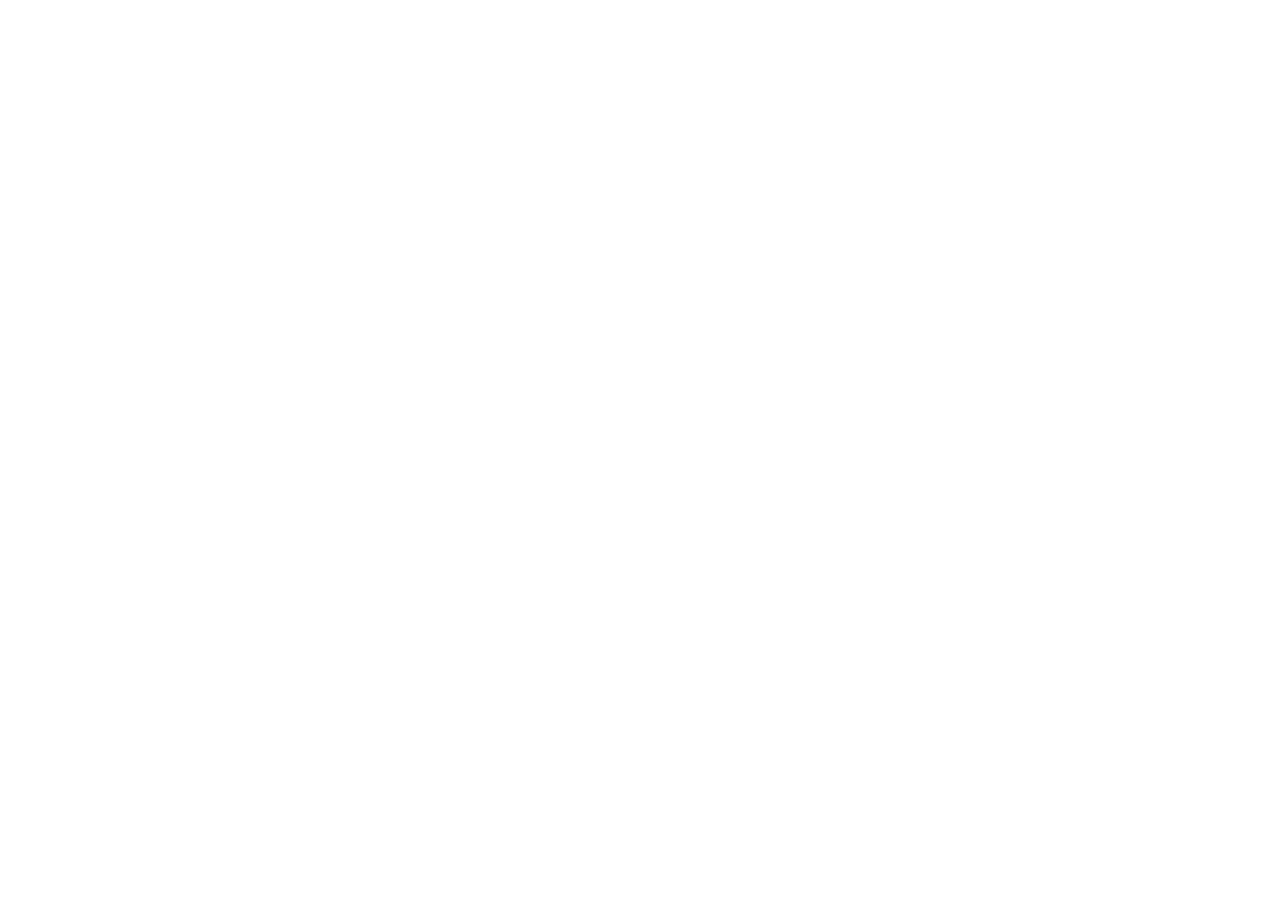
==== index.html @ f5db2b34 "init 🎉" ====
<!doctype html>
<html lang="fr">
<head>
    <meta charset="UTF-8">
    <meta name="viewport"
          content="width=device-width, user-scalable=no, initial-scale=1.0, maximum-scale=1.0, minimum-scale=1.0">
    <meta http-equiv="X-UA-Compatible" content="ie=edge">
    <link rel="stylesheet" href="/cssstyle.css">
    <title>Artisant web</title>
</head>
<body>
<div id="app">
    <div id="main">
        <div class="page p-home">
            <section class="l-hero">
                <div class="l-rl">
                    <div class="l-tb">

                    </div>
                </div>
            </section>
            <section class="l-about">
                <div class="l-rl">
                    <div class="l-tb">

                    </div>
                </div>
            </section>
            <section class="l-products">
                <div class="l-rl">
                    <div class="l-tb">

                    </div>
                </div>
            </section>
            <section class="l-services">
                <div class="l-rl">
                    <div class="l-tb">

                    </div>
                </div>
            </section>
            <footer id="footer">

            </footer>
        </div>
    </div>
    <div id="header">

    </div>
</div>
<script src="/js/app.js"></script>
</body>
</html>
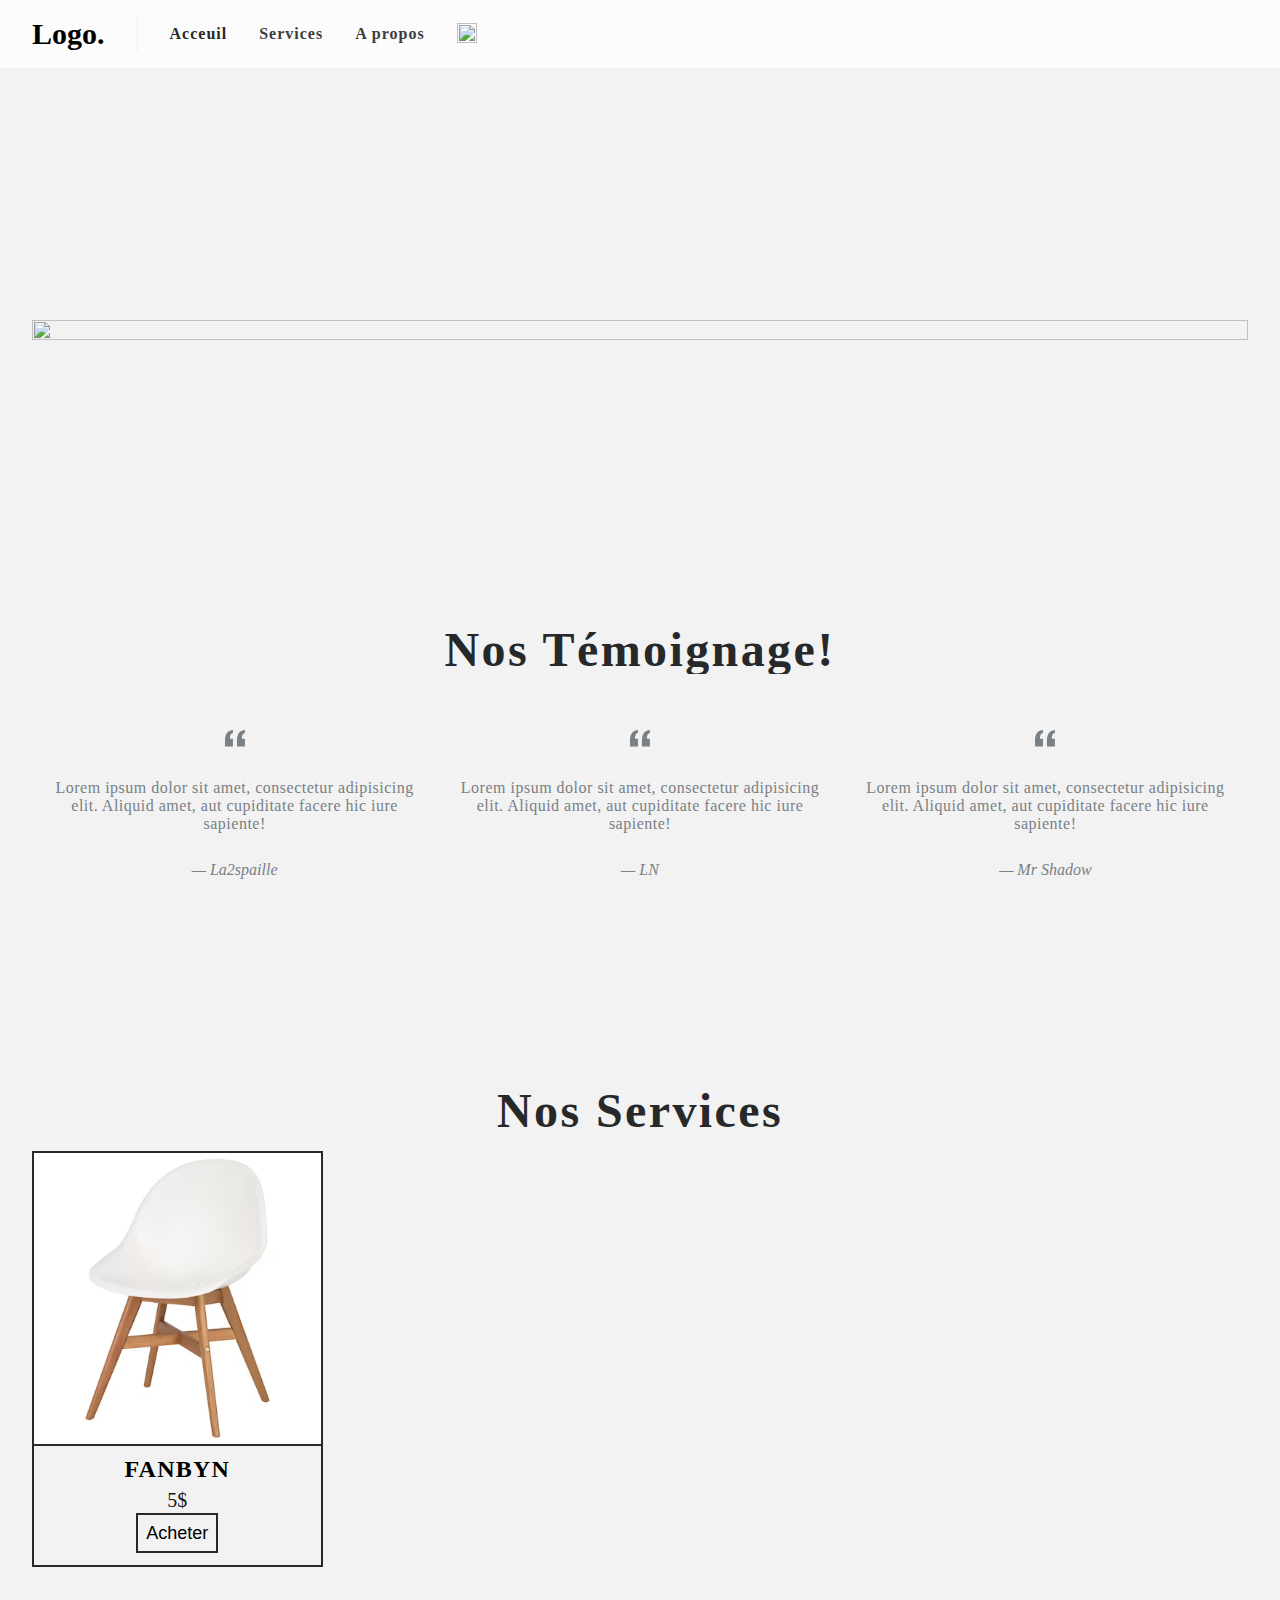
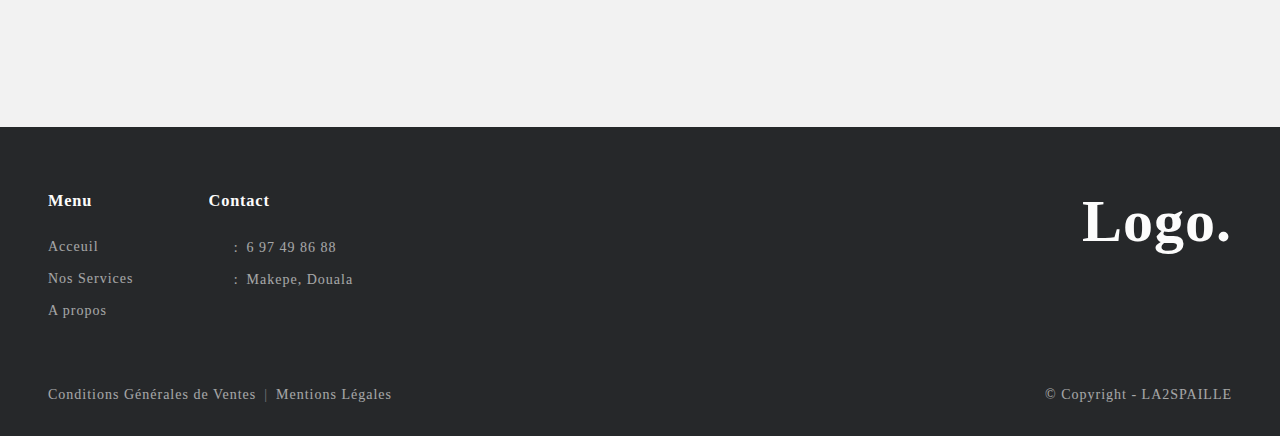
==== commit e1e9877f: "init 🎉" ====
--- a/index.html
+++ b/index.html
@@ -5,7 +5,7 @@
     <meta name="viewport"
           content="width=device-width, user-scalable=no, initial-scale=1.0, maximum-scale=1.0, minimum-scale=1.0">
     <meta http-equiv="X-UA-Compatible" content="ie=edge">
-    <link rel="stylesheet" href="/cssstyle.css">
+    <link rel="stylesheet" href="/css/style.css">
     <title>Artisant web</title>
 </head>
 <body>
@@ -22,31 +22,219 @@
             <section class="l-about">
                 <div class="l-rl">
                     <div class="l-tb">
-
-                    </div>
-                </div>
-            </section>
-            <section class="l-products">
-                <div class="l-rl">
-                    <div class="l-tb">
-
-                    </div>
-                </div>
-            </section>
-            <section class="l-services">
-                <div class="l-rl">
-                    <div class="l-tb">
-
-                    </div>
-                </div>
-            </section>
-            <footer id="footer">
-
+                        <div class="w-about">
+                            <div class="c-img">
+                                <img src="" alt="">
+                            </div>
+                            <div class="w-text">
+                                <h3>
+                                    <span></span>
+                                </h3>
+                                <p><span></span></p>
+                                <p><span></span></p>
+                            </div>
+                        </div>
+                    </div>
+                </div>
+            </section>
+            <section class="l-testimonials">
+                <div class="l-rl">
+                    <div class="l-tb">
+                        <div class="w-about">
+                            <div class="w-section_title">
+                                <h3 class="f-hidden f-center">
+                                    <span>Nos témoignage!</span>
+                                </h3>
+                            </div>
+                            <div class="w-testimonials f-color_grey">
+                                <blockquote class="w-text --testimony " style="opacity: 1;">
+                                    <span class="c-icon--svg quote">
+                                        <svg class="icon--svg" aria-hidden="true" focusable="false" role="presentation"
+                                             viewBox="0 0 41 35">
+                                            <path d="M10.208 17.711h6.124v16.332H0V21.684C0 8.184 5.444.956 16.332 0v6.125c-4.083 1.14-6.124 4.414-6.124 9.82v1.766zm24.498 0h6.124v16.332H24.498V21.684C24.498 8.184 29.942.956 40.83 0v6.125c-4.083 1.14-6.124 4.414-6.124 9.82v1.766z"
+                                                  fill-rule="evenodd"></path>
+                                        </svg>
+                                    </span>
+                                    <p>
+                                        <span>Lorem ipsum dolor sit amet, consectetur adipisicing elit. Aliquid amet, aut cupiditate facere hic iure sapiente!</span>
+                                    </p>
+                                    <cite>La2spaille</cite>
+                                </blockquote>
+                                <blockquote class="w-text --testimony " style="opacity: 1;">
+                                    <span class="c-icon--svg quote">
+                                        <svg class="icon--svg" aria-hidden="true" focusable="false" role="presentation"
+                                             viewBox="0 0 41 35">
+                                            <path d="M10.208 17.711h6.124v16.332H0V21.684C0 8.184 5.444.956 16.332 0v6.125c-4.083 1.14-6.124 4.414-6.124 9.82v1.766zm24.498 0h6.124v16.332H24.498V21.684C24.498 8.184 29.942.956 40.83 0v6.125c-4.083 1.14-6.124 4.414-6.124 9.82v1.766z"
+                                                  fill-rule="evenodd"></path>
+                                        </svg>
+                                    </span>
+                                    <p>
+                                        <span>Lorem ipsum dolor sit amet, consectetur adipisicing elit. Aliquid amet, aut cupiditate facere hic iure sapiente!</span>
+                                    </p>
+                                    <cite>LN</cite>
+                                </blockquote>
+                                <blockquote class="w-text --testimony " style="opacity: 1;">
+                                    <span class="c-icon--svg quote">
+                                        <svg class="icon--svg" aria-hidden="true" focusable="false" role="presentation"
+                                             viewBox="0 0 41 35">
+                                            <path d="M10.208 17.711h6.124v16.332H0V21.684C0 8.184 5.444.956 16.332 0v6.125c-4.083 1.14-6.124 4.414-6.124 9.82v1.766zm24.498 0h6.124v16.332H24.498V21.684C24.498 8.184 29.942.956 40.83 0v6.125c-4.083 1.14-6.124 4.414-6.124 9.82v1.766z"
+                                                  fill-rule="evenodd"></path>
+                                        </svg>
+                                    </span>
+                                    <p>
+                                        <span>Lorem ipsum dolor sit amet, consectetur adipisicing elit. Aliquid amet, aut cupiditate facere hic iure sapiente!</span>
+                                    </p>
+                                    <cite>Mr Shadow</cite>
+                                </blockquote>
+                            </div>
+                        </div>
+                    </div>
+                </div>
+            </section>
+            <section class="l-products_row">
+                <div class="l-rl">
+                    <div class="l-tb">
+                        <div class="w-products_row_title">
+                            <h3 class="f-hidden f-center">
+                                <span>Nos services</span>
+                            </h3>
+                        </div>
+                        <div class="w-products_row">
+                            <div class="card-product">
+                                <a href="/" class="_a">
+                                    <div class="c-img products">
+                                        <img src="/media/c.avif"
+                                             loading="lazy"
+                                             alt="Image de produit">
+                                    </div>
+                                    <div class="w-text products">
+                                        <h3 class="w-product_name f-hidden f-center f-24px ">
+                                            <span>FANBYN</span>
+                                        </h3>
+                                        <p class="w-product_price f-hidden f-20px f-center">
+                                            <span>5$</span>
+                                        </p>
+                                    </div>
+                                    <div class="w-flex w-btn">
+                                        <button class="cta-atc add_to_cart f-18px"
+                                                data-name=""
+                                                type="button"
+                                                title='Ajouter au panier le produit '
+                                                data-id=""
+                                                data-qty="1">
+                                            Acheter
+                                        </button>
+
+                                    </div>
+
+                                </a>
+                            </div>
+
+                        </div>
+                    </div>
+                </div>
+            </section>
+            <footer id="footer" class="z:2 f-500 f-color_light f-14px f-family_primary">
+                <div class="l-tb">
+                    <div class="l-rl">
+                        <div class="w-footer w-flex">
+                            <nav class="w-nav_footer">
+                                <h3 class="f-hidden">
+                                    <span>Menu</span>
+                                </h3>
+                                <ul class="ul-nav_footer">
+                                    <li class="nav_link f-hidden">
+                                        <a class="f-color_light  _a" href="/">
+                                            Acceuil
+                                        </a>
+                                    </li>
+                                    <li class="nav_link f-hidden">
+                                        <a class="f-color_light  _a" href="/">
+                                            Nos Services
+                                        </a>
+                                    </li>
+                                    <li class="nav_link f-hidden">
+                                        <a class="f-color_light  _a" href="/">
+                                            A propos
+                                        </a>
+                                    </li>
+                                </ul>
+                            </nav>
+                            <div class="w-contact_footer">
+                                <h3 class="f-hidden">
+                                    <span>Contact</span>
+                                </h3>
+                                <ul class="ul-contact_footer">
+                                    <li class=" f-hidden">
+                                        <a class="f-color_light " title="Appeler"
+                                           href="tel:+237697498688">6 97 49 86 88</a>
+                                        <span>:</span>
+                                        <span class=" c-icon  phone"></span>
+                                    </li>
+                                    <li class="f-hidden">
+                                        <span>Makepe, Douala</span>
+                                        <span>:</span>
+                                        <span class=" c-icon  address "></span>
+                                    </li>
+                                </ul>
+                            </div>
+                            <div class="c-logo footer f-600 f-60px">
+                                <span>Logo.</span>
+                            </div>
+                        </div>
+                        <div class="w-attribution w-flex--sb">
+                            <ul class="ul-footer">
+                                <li class="f-hidden">
+                                    <a class=" f-color_light _a"
+                                       href="/conditions-generales-de-vente">Conditions Générales de Ventes</a>
+                                </li>
+                                <li class="f-hidden">
+                                    <span>|</span>
+                                </li>
+                                <li class="f-hidden">
+                                    <a class=" f-color_light _a" href="/mentions-legales">Mentions Légales</a>
+                                </li>
+                            </ul>
+                            <p class="f-hidden">
+                                <span>© Copyright -  </span>
+                                <span class=" f-upper"> la2spaille</span>
+                            </p>
+                        </div>
+                    </div>
+                </div>
             </footer>
+
         </div>
     </div>
     <div id="header">
-
+        <div id="nav">
+            <div class="c-logo header f-600 f-30px">
+                <a href="/">Logo.</a>
+            </div>
+            <nav class="w-nav_header">
+                <ul class="ul-nav_header">
+                    <li class="nav_link">
+                        <a data-text="Acceuil" href="/acceuil" title="Acceuil"
+                           class=" f-color_primary f-600">Acceuil</a>
+                    </li>
+                    <li class="nav_link">
+                        <a data-text="Services" href="/services" title="Services"
+                           class=" f-color_primary f-600">Services</a>
+                    </li>
+                    <li class="nav_link">
+                        <a data-text="A propos" href="/a-propos" title="A propos"
+                           class=" f-color_primary f-600">A propos</a>
+                    </li>
+                </ul>
+            </nav>
+            <ul class="ul-cta_header f-color_primary">
+                <li>
+                    <div class="c-img">
+                        <img src="" alt="">
+                    </div>
+                </li>
+            </ul>
+        </div>
     </div>
 </div>
 <script src="/js/app.js"></script>
--- a/css/style.css
+++ b/css/style.css
@@ -0,0 +1,959 @@
+@charset "UTF-8";
+:root {
+  /* color */
+  --gsw:#26282a;
+  --primary: var(--gsw);
+  --secondary: #FCFCFC;
+  --light:#FCFCFC;
+  --dark:#181719;
+  --l-grey:#F2EFE9;
+  --grey: #798086;
+  --bg: #F2F2F2;
+  /* icon */
+  --icon-font: "Material Symbols Outlined";
+  --icon-font-size:20px;
+  /* font-family */
+  --font-family-primary:"NewTitle-Variable";
+  --font-family-secondary:"Amulya-Variable";
+  --font-family-secondary-italic:"Amulya-VariableItalic";
+  --font-family-logo: "NewTitle-Variable";
+  /* utils */
+  --min-height:100vh;
+  --header-height: 90px;
+  --cb: cubic-bezier(.17, .84, .44, 1);
+  --ease-o3: cubic-bezier(0.33, 1, 0.68, 1);
+  --border-radius-lg: 0px;
+  --border-radius-md: 0px;
+  /* --hover : none | hover*/
+  --hover: none;
+  /*
+    media query
+   */
+  --m-tablet-portrait:640px;
+  --m-tablet: 768px;
+  --m-laptop: 1024px;
+  --m-desktop:1280px;
+}
+
+.z\:-1 {
+  z-index: -1;
+}
+
+.z\:0 {
+  z-index: 0;
+}
+
+.z\:1 {
+  z-index: 1;
+}
+
+.z\:2 {
+  z-index: 2;
+}
+
+/*
+
+
+#Spacing
+  - 4px : 0.25rem
+  - 8px : 0.5rem
+  - 12px : 0.75rem
+  - 16px : 1rem
+  - 24px : .5rem
+  - 32px : 2rem
+  - 48px : 3 rem
+  - 64px : 4rem
+  - 96px : 6rem
+  - 128px : 8rem
+  - 192px : 12rem
+  - 256px : 16rem
+ */
+.f-color_primary, .w-products_row_title h3, .w-section_title h3 {
+  color: var(--primary);
+}
+
+.f-color_secondary {
+  color: var(--secondary);
+}
+
+.f-color_dark {
+  color: var(--dark);
+}
+
+.f-color_light {
+  color: var(--light);
+}
+
+.f-color_grey {
+  color: var(--grey);
+}
+
+.f-family_primary, h1, h2, h3 {
+  font-family: var(--font-family-primary);
+  transition: color 0.7s ease;
+  letter-spacing: 0.05em;
+}
+
+.f-family_secondary {
+  font-family: var(--font-family-secondary);
+  transition: color 0.7s ease;
+}
+
+.f-family_secondary-italic {
+  font-family: var(--font-family-secondary-italic);
+  transition: color 0.7s ease;
+}
+
+.f-family_logo {
+  font-family: var(--font-family-logo);
+  transition: color 0.7s ease;
+}
+
+.f-12px {
+  font-size: 0.75rem;
+  line-height: 1rem;
+}
+
+.f-14px {
+  font-size: 0.875rem;
+  line-height: 1.25rem;
+}
+
+.f-16px {
+  font-size: 1rem;
+  line-height: 1.5rem;
+}
+
+.f-18px {
+  font-size: 1.125rem;
+  line-height: 1.75rem;
+}
+
+.f-20px {
+  font-size: 1.25rem;
+  line-height: 1.75rem;
+}
+
+.f-24px {
+  font-size: 1.5rem;
+  line-height: 2rem;
+}
+
+.f-30px {
+  font-size: 1.875rem;
+  line-height: 2.25rem;
+}
+
+.f-36px {
+  font-size: 2.25rem;
+  line-height: 2.5rem;
+}
+
+.f-48px, .w-products_row_title h3, .w-section_title h3 {
+  font-size: 3rem;
+  line-height: 1;
+}
+
+.f-60px {
+  font-size: 3.75rem;
+  line-height: 1;
+}
+
+.f-72px {
+  font-size: 4.5rem;
+  line-height: 1;
+}
+
+.f-96px {
+  font-size: 6rem;
+  line-height: 1;
+}
+
+.f-128px {
+  font-size: 8rem;
+  line-height: 1;
+}
+
+@media (min-width: 640px) {
+  .m-tp\:f-12px {
+    font-size: 0.75rem;
+    line-height: 1rem;
+  }
+
+  .m-tp\:f-14px {
+    font-size: 0.875rem;
+    line-height: 1.25rem;
+  }
+
+  .m-tp\:f-16px {
+    font-size: 1rem;
+    line-height: 1.5rem;
+  }
+
+  .m-tp\:f-18px {
+    font-size: 1.125rem;
+    line-height: 1.75rem;
+  }
+
+  .m-tp\:f-20px {
+    font-size: 1.25rem;
+    line-height: 1.75rem;
+  }
+
+  .m-tp\:f-24px {
+    font-size: 1.5rem;
+    line-height: 2rem;
+  }
+
+  .m-tp\:f-30px {
+    font-size: 1.875rem;
+    line-height: 2.25rem;
+  }
+
+  .m-tp\:f-36px {
+    font-size: 2.25rem;
+    line-height: 2.5rem;
+  }
+
+  .m-tp\:f-48px {
+    font-size: 3rem;
+    line-height: 1;
+  }
+
+  .m-tp\:f-60px {
+    font-size: 3.75rem;
+    line-height: 1;
+  }
+
+  .m-tp\:f-72px {
+    font-size: 4.5rem;
+    line-height: 1;
+  }
+
+  .m-tp\:f-96px {
+    font-size: 6rem;
+    line-height: 1;
+  }
+
+  .m-tp\:f-128px {
+    font-size: 8rem;
+    line-height: 1;
+  }
+}
+@media (min-width: 768px) {
+  .m-t\:f-12px {
+    font-size: 0.75rem;
+    line-height: 1rem;
+  }
+
+  .m-t\:f-14px {
+    font-size: 0.875rem;
+    line-height: 1.25rem;
+  }
+
+  .m-t\:f-16px {
+    font-size: 1rem;
+    line-height: 1.5rem;
+  }
+
+  .m-t\:f-18px {
+    font-size: 1.125rem;
+    line-height: 1.75rem;
+  }
+
+  .m-t\:f-20px {
+    font-size: 1.25rem;
+    line-height: 1.75rem;
+  }
+
+  .m-t\:f-24px {
+    font-size: 1.5rem;
+    line-height: 2rem;
+  }
+
+  .m-t\:f-30px {
+    font-size: 1.875rem;
+    line-height: 2.25rem;
+  }
+
+  .m-t\:f-36px {
+    font-size: 2.25rem;
+    line-height: 2.5rem;
+  }
+
+  .m-t\:f-48px {
+    font-size: 3rem;
+    line-height: 1;
+  }
+
+  .m-t\:f-60px {
+    font-size: 3.75rem;
+    line-height: 1;
+  }
+
+  .m-t\:f-72px {
+    font-size: 4.5rem;
+    line-height: 1;
+  }
+
+  .m-t\:f-96px {
+    font-size: 6rem;
+    line-height: 1;
+  }
+
+  .m-t\:f-128px {
+    font-size: 8rem;
+    line-height: 1;
+  }
+}
+@media (min-width: 1024px) {
+  .m-l\:f-12px {
+    font-size: 0.75rem;
+    line-height: 1rem;
+  }
+
+  .m-l\:f-14px {
+    font-size: 0.875rem;
+    line-height: 1.25rem;
+  }
+
+  .m-l\:f-16px {
+    font-size: 1rem;
+    line-height: 1.5rem;
+  }
+
+  .m-l\:f-18px {
+    font-size: 1.125rem;
+    line-height: 1.75rem;
+  }
+
+  .m-l\:f-20px {
+    font-size: 1.25rem;
+    line-height: 1.75rem;
+  }
+
+  .m-l\:f-24px {
+    font-size: 1.5rem;
+    line-height: 2rem;
+  }
+
+  .m-l\:f-30px {
+    font-size: 1.875rem;
+    line-height: 2.25rem;
+  }
+
+  .m-l\:f-36px {
+    font-size: 2.25rem;
+    line-height: 2.5rem;
+  }
+
+  .m-l\:f-48px {
+    font-size: 3rem;
+    line-height: 1;
+  }
+
+  .m-l\:f-60px {
+    font-size: 3.75rem;
+    line-height: 1;
+  }
+
+  .m-l\:f-72px {
+    font-size: 4.5rem;
+    line-height: 1;
+  }
+
+  .m-l\:f-96px {
+    font-size: 6rem;
+    line-height: 1;
+  }
+
+  .m-l\:f-128px {
+    font-size: 8rem;
+    line-height: 1;
+  }
+}
+@media (min-width: 1280px) {
+  .m-d\:f-12px {
+    font-size: 0.75rem;
+    line-height: 1rem;
+  }
+
+  .m-d\:f-14px {
+    font-size: 0.875rem;
+    line-height: 1.25rem;
+  }
+
+  .m-d\:f-16px {
+    font-size: 1rem;
+    line-height: 1.5rem;
+  }
+
+  .m-d\:f-18px {
+    font-size: 1.125rem;
+    line-height: 1.75rem;
+  }
+
+  .m-d\:f-20px {
+    font-size: 1.25rem;
+    line-height: 1.75rem;
+  }
+
+  .m-d\:f-24px {
+    font-size: 1.5rem;
+    line-height: 2rem;
+  }
+
+  .m-d\:f-30px {
+    font-size: 1.875rem;
+    line-height: 2.25rem;
+  }
+
+  .m-d\:f-36px {
+    font-size: 2.25rem;
+    line-height: 2.5rem;
+  }
+
+  .m-d\:f-48px {
+    font-size: 3rem;
+    line-height: 1;
+  }
+
+  .m-d\:f-60px {
+    font-size: 3.75rem;
+    line-height: 1;
+  }
+
+  .m-d\:f-72px {
+    font-size: 4.5rem;
+    line-height: 1;
+  }
+
+  .m-d\:f-96px {
+    font-size: 6rem;
+    line-height: 1;
+  }
+
+  .m-d\:f-128px {
+    font-size: 8rem;
+    line-height: 1;
+  }
+}
+.f-400 {
+  font-weight: 400;
+}
+
+.f-500 {
+  font-weight: 500;
+}
+
+.f-600 {
+  font-weight: 600;
+}
+
+.f-700 {
+  font-weight: 700;
+}
+
+.f-center {
+  text-align: center;
+}
+
+.f-hidden {
+  overflow: hidden;
+  line-height: 1.25;
+}
+
+.f-upper {
+  text-transform: uppercase;
+}
+
+.f-lower {
+  text-transform: lowercase;
+}
+
+.f-capitalize {
+  text-transform: capitalize;
+}
+
+* {
+  margin: 0;
+  padding: 0;
+  border: 0;
+  outline: none;
+  box-sizing: border-box;
+  background: none;
+}
+*::selection {
+  background: var(--primary);
+  color: var(--light);
+}
+
+*:focus-visible {
+  outline: auto;
+}
+
+::after, ::before {
+  box-sizing: border-box;
+}
+
+img,
+video,
+iframe {
+  max-inline-size: 100%;
+  block-size: auto;
+}
+
+ul, ol {
+  list-style: none;
+}
+
+svg {
+  pointer-events: none;
+}
+
+span, a, strong {
+  display: inline-block;
+}
+
+a, button, span {
+  color: inherit;
+  text-transform: inherit;
+}
+
+a {
+  white-space: nowrap;
+  text-decoration: none;
+}
+
+button {
+  cursor: pointer;
+  display: flex;
+}
+
+canvas {
+  pointer-events: none;
+}
+
+body, html {
+  scrollbar-width: thin;
+  scrollbar-color: var(--gsw) var(--bg);
+  min-height: 100%;
+  height: auto;
+}
+
+html {
+  -webkit-text-size-adjust: none;
+  -webkit-font-smoothing: antialiased;
+  scroll-behavior: initial;
+}
+html.s {
+  overflow: hidden;
+}
+
+body {
+  background: var(--bg);
+  position: relative;
+  font-family: var(--font-family-secondary);
+}
+
+#app {
+  width: 100%;
+  height: 100%;
+}
+
+.page {
+  position: absolute;
+  top: 0;
+  width: 100%;
+  left: 0;
+  background: var(--bg);
+}
+
+@media screen and (min-width: 1024px) {
+  .ua-mobile {
+    display: none;
+  }
+}
+@media screen and (max-width: 1024px) {
+  .ua-desktop {
+    display: none;
+  }
+}
+.w-select, .cta-variation_option {
+  user-select: none;
+}
+
+.cta-variation_option {
+  cursor: pointer;
+}
+
+.c-img {
+  overflow: hidden;
+}
+.c-img img {
+  width: 100%;
+  height: 100%;
+  object-fit: cover;
+}
+
+.card-product {
+  position: relative;
+  background: var(--bg);
+  transition: all 0.75s var(--ease-o3);
+  border: 2px solid var(--gsw);
+}
+.card-product a {
+  display: flex;
+  flex-direction: column;
+  white-space: normal;
+  height: 100%;
+}
+.card-product .c-img {
+  border-bottom: 2px solid var(--gsw);
+}
+.card-product .w-product_name {
+  padding: 8px 0 4px;
+}
+.card-product .w-product_price {
+  opacity: 0.9;
+  margin: 0px;
+}
+
+.w-btn {
+  justify-content: center;
+  padding: 0 0 12px;
+}
+
+.add_to_cart {
+  border: 2px solid var(--primary);
+  display: flex;
+  align-items: center;
+  justify-content: center;
+  padding: 4px 8px;
+}
+.add_to_cart::after {
+  color: var(--primary);
+}
+
+._s--o {
+  opacity: 0;
+}
+
+._s--text {
+  transform: translateY(100%);
+}
+
+#overlay {
+  position: fixed;
+  left: 0;
+  right: 0;
+  top: 0;
+  bottom: 0;
+  z-index: 820;
+  background: var(--dark);
+  opacity: 0;
+  transition: opacity 0.5s ease;
+  pointer-events: none;
+}
+#overlay.is-active {
+  pointer-events: auto;
+  opacity: 0.5;
+}
+
+.c-icon::after {
+  font-family: var(--icon-font);
+  display: inline-block;
+  font-size: 1.3rem;
+  color: currentColor;
+  line-height: 1;
+  font-variation-settings: "FILL" 0, "wght" 400, "GRAD" 0, "opsz" 60;
+}
+.c-icon.previous::after {
+  content: "\e408";
+}
+.c-icon.next::after {
+  content: "\e409";
+}
+.c-icon.expand::after {
+  content: "\e5cf";
+  padding: 0 0 0 10px;
+  pointer-events: none;
+}
+.c-icon.cart::after {
+  content: "\f1cc";
+}
+.c-icon.close::after {
+  content: "\e5cd";
+}
+.c-icon.search::after {
+  content: "\e8b6";
+}
+.c-icon.phone::after {
+  content: "\e0b0";
+}
+.c-icon.address::after {
+  content: "\e55b";
+}
+.c-icon.star::after {
+  content: "\ef76";
+}
+.c-icon.id::after {
+  content: "\ea67";
+}
+.c-icon.cb::after {
+  content: "\e870";
+}
+.c-icon.store::after {
+  content: "\e8d1";
+}
+.c-icon.--hero::after {
+  font-size: 40px;
+}
+
+.c-icon--svg {
+  width: 20px;
+}
+.c-icon--svg svg {
+  fill: var(--grey);
+}
+
+blockquote cite::before {
+  content: "— ";
+}
+
+.c-svg {
+  fill: var(--primary);
+}
+.c-svg.footer {
+  fill: var(--light);
+}
+
+main {
+  background: var(--bg);
+}
+
+#header {
+  position: fixed;
+  top: 0;
+  left: 0;
+  right: 0;
+  z-index: 739;
+}
+
+#nav {
+  display: flex;
+  padding: 16px 0;
+  background: var(--light);
+  position: relative;
+}
+#nav .c-logo {
+  border-right: 1px solid var(--l-grey);
+}
+#nav > .c-logo, #nav > *:first-child, #nav > *:last-child {
+  padding: 0 32px;
+}
+
+.w-nav_header {
+  display: flex;
+  padding: 0 0 0 32px;
+}
+
+.ul-nav_header {
+  display: flex;
+  align-items: center;
+  gap: 32px;
+}
+.ul-nav_header li {
+  letter-spacing: 1px;
+}
+.ul-nav_header li:not(:first-child) {
+  opacity: 0.9;
+}
+
+.ul-cta_header {
+  display: flex;
+  align-items: center;
+  align-self: stretch;
+  gap: 32px;
+}
+.ul-cta_header li {
+  line-height: 1;
+}
+
+#home #footer {
+  margin: 0;
+}
+
+#footer {
+  position: relative;
+  background: var(--primary);
+  margin: 96px 0 0;
+  letter-spacing: 1px;
+}
+#footer .l-tb {
+  padding: 64px 0 32px;
+}
+#footer .l-rl {
+  padding: 0 48px;
+}
+
+.w-nav_footer, .w-contact_footer {
+  display: flex;
+  flex-direction: column;
+  gap: 24px;
+}
+
+.w-contact_footer {
+  flex: 1;
+  padding: 0 0 0 75px;
+}
+.w-contact_footer li {
+  gap: 8px;
+  display: flex;
+  flex-direction: row-reverse;
+  align-items: center;
+}
+
+.ul-nav_footer, .ul-contact_footer {
+  display: flex;
+  flex-direction: column;
+  gap: 8px;
+  align-items: start;
+}
+.ul-nav_footer li, .ul-contact_footer li {
+  opacity: 0.6;
+  line-height: 1.7;
+}
+.ul-nav_footer li:hover, .ul-contact_footer li:hover {
+  opacity: 1;
+}
+
+.w-attribution {
+  margin: 48px 0 0;
+  line-height: 1.7;
+  padding: 16px 0 0;
+}
+.w-attribution span, .w-attribution li {
+  opacity: 0.6;
+}
+.w-attribution span:hover, .w-attribution li:hover {
+  opacity: 1;
+}
+
+.ul-footer {
+  display: flex;
+  gap: 8px;
+}
+
+@media screen and (max-width: 1100px) {
+  #footer .l-rl {
+    padding: 0 32px;
+  }
+}
+@media screen and (max-width: 960px) {
+  #footer .l-rl {
+    padding: 0 24px;
+  }
+}
+@media screen and (max-width: 865px) {
+  .w-footer, .w-attribution {
+    flex-direction: column;
+  }
+
+  .w-attribution {
+    align-items: start !important;
+  }
+  .w-attribution p {
+    padding: 48px 0 0;
+  }
+
+  .w-contact_footer {
+    padding: 48px 0 0;
+  }
+
+  .c-logo.footer {
+    display: none;
+  }
+}
+@media screen and (max-width: 735px) {
+  #footer .l-rl {
+    padding: 0 12px;
+  }
+
+  .ul-footer {
+    flex-direction: column;
+  }
+
+  .ul-footer > li:nth-child(2n) {
+    display: none;
+  }
+}
+.w-flex {
+  display: flex;
+}
+
+.w-flex--sb {
+  display: flex;
+  justify-content: space-between;
+}
+
+.w-products_row_title, .w-section_title {
+  margin: 0 0 16px;
+}
+.w-products_row_title h3, .w-section_title h3 {
+  text-transform: capitalize;
+}
+
+.w-products_row {
+  display: grid;
+  gap: 18px;
+  grid-template: 1fr/1fr 1fr 1fr 1fr;
+}
+
+h1 {
+  margin: 0 0 16px;
+}
+
+.w-text {
+  display: flex;
+  flex-direction: column;
+}
+.w-text p {
+  margin: 8px 0;
+}
+.w-text.--testimony {
+  flex-basis: 33.33%;
+  align-items: center;
+  padding: 16px;
+  gap: 20px;
+}
+.w-text.--testimony p {
+  text-align: center;
+  font-weight: 500;
+  letter-spacing: 0.5px;
+}
+
+section .l-rl {
+  padding: 0 32px;
+}
+section .l-tb {
+  padding: 128px 0 64px;
+}
+
+.w-testimonials {
+  display: flex;
+  justify-content: space-between;
+  padding: 24px 0 0;
+}
+@media screen and (max-width: 640px) {
+  .w-testimonials {
+    padding: 0;
+    flex-direction: column;
+    align-items: center;
+  }
+  .w-testimonials > * {
+    width: 90%;
+  }
+}
+
+/*# sourceMappingURL=style.css.map */
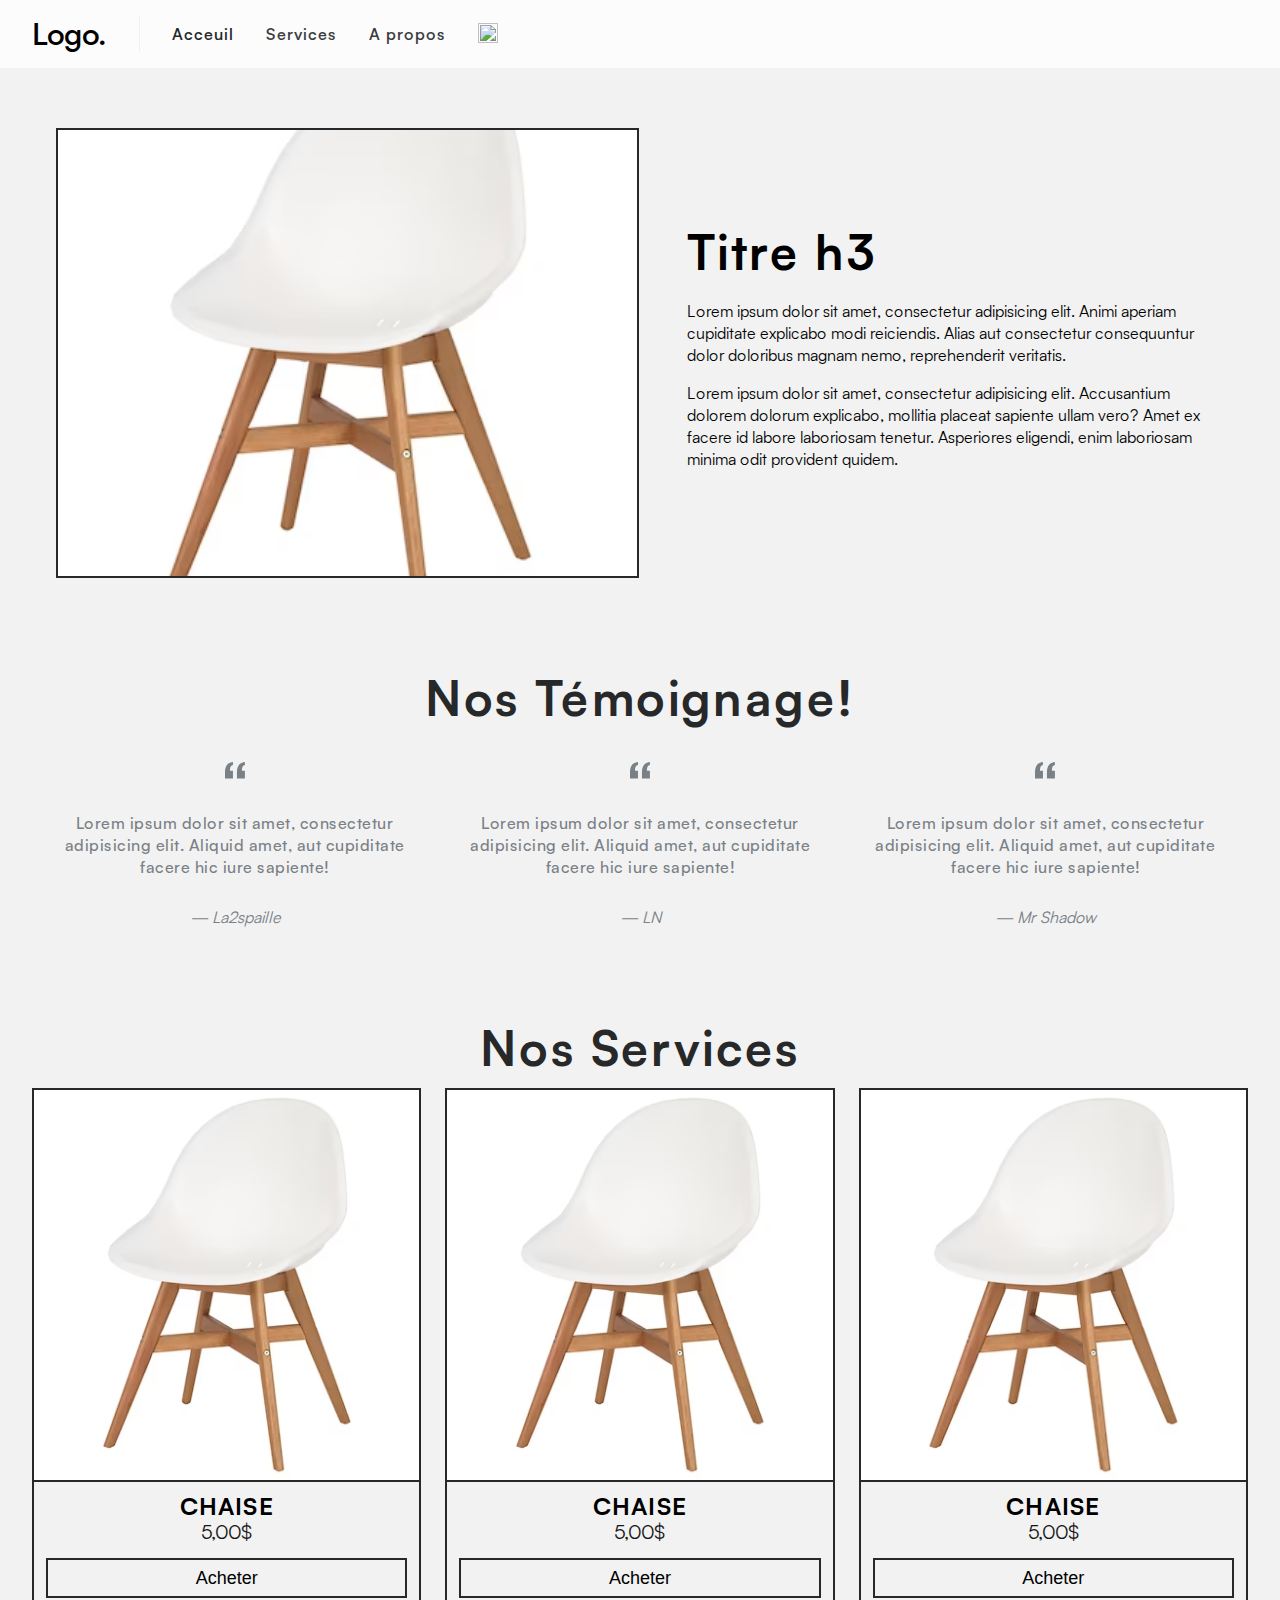
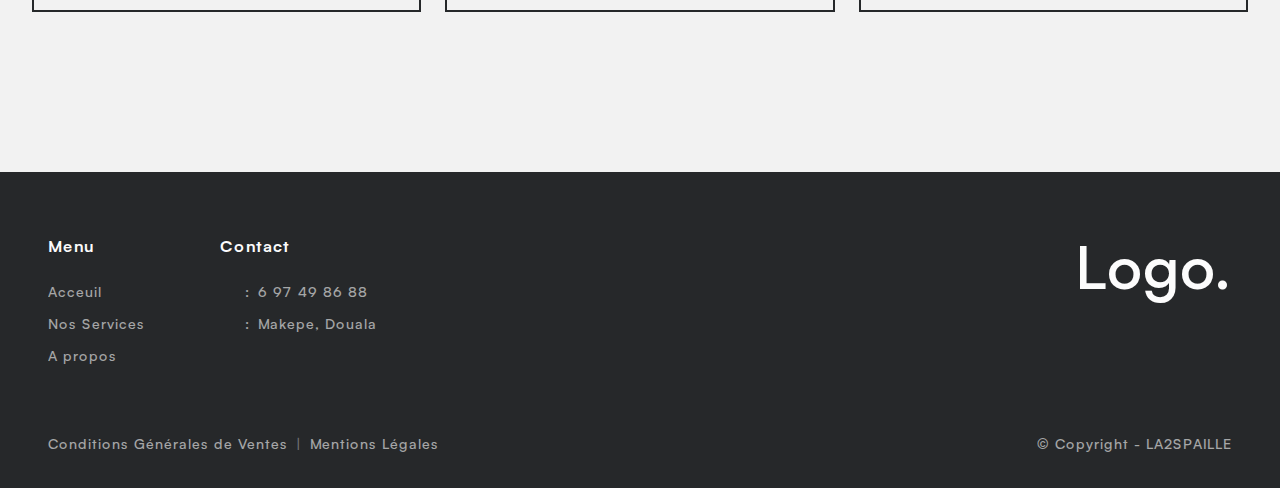
==== commit 8fb44f24: "init 🎉" ====
--- a/index.html
+++ b/index.html
@@ -6,6 +6,17 @@
           content="width=device-width, user-scalable=no, initial-scale=1.0, maximum-scale=1.0, minimum-scale=1.0">
     <meta http-equiv="X-UA-Compatible" content="ie=edge">
     <link rel="stylesheet" href="/css/style.css">
+    <style>
+        @font-face {
+            font-family: 'Satoshi-Variable';
+            src: url('/fonts/satoshi/Satoshi-Variable.woff2') format('woff2'),
+            url('/fonts/satoshi/Satoshi-Variable.woff') format('woff'),
+            url('/fonts/satoshi/Satoshi-Variable.ttf') format('truetype');
+            font-weight: 300 900;
+            font-display: swap;
+            font-style: normal;
+        }
+    </style>
     <title>Artisant web</title>
 </head>
 <body>
@@ -22,16 +33,18 @@
             <section class="l-about">
                 <div class="l-rl">
                     <div class="l-tb">
-                        <div class="w-about">
+                        <div class="w-about w-flex">
                             <div class="c-img">
-                                <img src="" alt="">
+                                <img src="/media/c.avif" alt="">
                             </div>
                             <div class="w-text">
                                 <h3>
-                                    <span></span>
+                                    <span>Titre h3</span>
                                 </h3>
-                                <p><span></span></p>
-                                <p><span></span></p>
+                                <p><span>Lorem ipsum dolor sit amet, consectetur adipisicing elit. Animi aperiam cupiditate explicabo modi reiciendis. Alias aut consectetur consequuntur dolor doloribus magnam nemo, reprehenderit veritatis.</span>
+                                </p>
+                                <p><span>Lorem ipsum dolor sit amet, consectetur adipisicing elit. Accusantium dolorem dolorum explicabo, mollitia placeat sapiente ullam vero? Amet ex facere id labore laboriosam tenetur. Asperiores eligendi, enim laboriosam minima odit provident quidem.</span>
+                                </p>
                             </div>
                         </div>
                     </div>
@@ -42,7 +55,7 @@
                     <div class="l-tb">
                         <div class="w-about">
                             <div class="w-section_title">
-                                <h3 class="f-hidden f-center">
+                                <h3 class=" f-center">
                                     <span>Nos témoignage!</span>
                                 </h3>
                             </div>
@@ -95,7 +108,7 @@
                 <div class="l-rl">
                     <div class="l-tb">
                         <div class="w-products_row_title">
-                            <h3 class="f-hidden f-center">
+                            <h3 class=" f-center">
                                 <span>Nos services</span>
                             </h3>
                         </div>
@@ -108,11 +121,11 @@
                                              alt="Image de produit">
                                     </div>
                                     <div class="w-text products">
-                                        <h3 class="w-product_name f-hidden f-center f-24px ">
-                                            <span>FANBYN</span>
+                                        <h3 class="w-product_name  f-center f-24px ">
+                                            <span>CHAISE</span>
                                         </h3>
-                                        <p class="w-product_price f-hidden f-20px f-center">
-                                            <span>5$</span>
+                                        <p class="w-product_price  f-20px f-center">
+                                            <span>5,00$</span>
                                         </p>
                                     </div>
                                     <div class="w-flex w-btn">
@@ -129,6 +142,64 @@
 
                                 </a>
                             </div>
+                            <div class="card-product">
+                                <a href="/" class="_a">
+                                    <div class="c-img products">
+                                        <img src="/media/c.avif"
+                                             loading="lazy"
+                                             alt="Image de produit">
+                                    </div>
+                                    <div class="w-text products">
+                                        <h3 class="w-product_name  f-center f-24px ">
+                                            <span>CHAISE</span>
+                                        </h3>
+                                        <p class="w-product_price  f-20px f-center">
+                                            <span>5,00$</span>
+                                        </p>
+                                    </div>
+                                    <div class="w-flex w-btn">
+                                        <button class="cta-atc add_to_cart f-18px"
+                                                data-name=""
+                                                type="button"
+                                                title='Ajouter au panier le produit '
+                                                data-id=""
+                                                data-qty="1">
+                                            Acheter
+                                        </button>
+
+                                    </div>
+
+                                </a>
+                            </div>
+                            <div class="card-product">
+                                <a href="/" class="_a">
+                                    <div class="c-img products">
+                                        <img src="/media/c.avif"
+                                             loading="lazy"
+                                             alt="Image de produit">
+                                    </div>
+                                    <div class="w-text products">
+                                        <h3 class="w-product_name  f-center f-24px ">
+                                            <span>CHAISE</span>
+                                        </h3>
+                                        <p class="w-product_price  f-20px f-center">
+                                            <span>5,00$</span>
+                                        </p>
+                                    </div>
+                                    <div class="w-flex w-btn">
+                                        <button class="cta-atc add_to_cart f-18px"
+                                                data-name=""
+                                                type="button"
+                                                title='Ajouter au panier le produit '
+                                                data-id=""
+                                                data-qty="1">
+                                            Acheter
+                                        </button>
+
+                                    </div>
+
+                                </a>
+                            </div>
 
                         </div>
                     </div>
@@ -139,21 +210,21 @@
                     <div class="l-rl">
                         <div class="w-footer w-flex">
                             <nav class="w-nav_footer">
-                                <h3 class="f-hidden">
+                                <h3>
                                     <span>Menu</span>
                                 </h3>
                                 <ul class="ul-nav_footer">
-                                    <li class="nav_link f-hidden">
+                                    <li class="nav_link ">
                                         <a class="f-color_light  _a" href="/">
                                             Acceuil
                                         </a>
                                     </li>
-                                    <li class="nav_link f-hidden">
+                                    <li class="nav_link ">
                                         <a class="f-color_light  _a" href="/">
                                             Nos Services
                                         </a>
                                     </li>
-                                    <li class="nav_link f-hidden">
+                                    <li class="nav_link ">
                                         <a class="f-color_light  _a" href="/">
                                             A propos
                                         </a>
@@ -161,17 +232,17 @@
                                 </ul>
                             </nav>
                             <div class="w-contact_footer">
-                                <h3 class="f-hidden">
+                                <h3>
                                     <span>Contact</span>
                                 </h3>
                                 <ul class="ul-contact_footer">
-                                    <li class=" f-hidden">
+                                    <li class=" ">
                                         <a class="f-color_light " title="Appeler"
                                            href="tel:+237697498688">6 97 49 86 88</a>
                                         <span>:</span>
                                         <span class=" c-icon  phone"></span>
                                     </li>
-                                    <li class="f-hidden">
+                                    <li>
                                         <span>Makepe, Douala</span>
                                         <span>:</span>
                                         <span class=" c-icon  address "></span>
@@ -184,18 +255,18 @@
                         </div>
                         <div class="w-attribution w-flex--sb">
                             <ul class="ul-footer">
-                                <li class="f-hidden">
+                                <li>
                                     <a class=" f-color_light _a"
                                        href="/conditions-generales-de-vente">Conditions Générales de Ventes</a>
                                 </li>
-                                <li class="f-hidden">
+                                <li>
                                     <span>|</span>
                                 </li>
-                                <li class="f-hidden">
+                                <li>
                                     <a class=" f-color_light _a" href="/mentions-legales">Mentions Légales</a>
                                 </li>
                             </ul>
-                            <p class="f-hidden">
+                            <p>
                                 <span>© Copyright -  </span>
                                 <span class=" f-upper"> la2spaille</span>
                             </p>
--- a/css/style.css
+++ b/css/style.css
@@ -13,10 +13,9 @@
   --icon-font: "Material Symbols Outlined";
   --icon-font-size:20px;
   /* font-family */
-  --font-family-primary:"NewTitle-Variable";
-  --font-family-secondary:"Amulya-Variable";
-  --font-family-secondary-italic:"Amulya-VariableItalic";
-  --font-family-logo: "NewTitle-Variable";
+  --font-family-primary:"Satoshi-Variable";
+  --font-family-secondary:"Satoshi-Variable";
+  --font-family-logo: "Satoshi-Variable";
   /* utils */
   --min-height:100vh;
   --header-height: 90px;
@@ -149,7 +148,7 @@
   line-height: 2.5rem;
 }
 
-.f-48px, .w-products_row_title h3, .w-section_title h3 {
+.f-48px, .w-about .w-text h3, .w-products_row_title h3, .w-section_title h3 {
   font-size: 3rem;
   line-height: 1;
 }
@@ -612,24 +611,27 @@
   border-bottom: 2px solid var(--gsw);
 }
 .card-product .w-product_name {
-  padding: 8px 0 4px;
+  padding: 12px 0 4px;
+  line-height: 1;
 }
 .card-product .w-product_price {
   opacity: 0.9;
   margin: 0px;
+  line-height: 1;
 }
 
 .w-btn {
   justify-content: center;
   padding: 0 0 12px;
+  margin: 16px 0 0;
 }
 
 .add_to_cart {
   border: 2px solid var(--primary);
   display: flex;
-  align-items: center;
   justify-content: center;
   padding: 4px 8px;
+  flex-basis: calc(100% - 24px);
 }
 .add_to_cart::after {
   color: var(--primary);
@@ -906,8 +908,8 @@
 
 .w-products_row {
   display: grid;
-  gap: 18px;
-  grid-template: 1fr/1fr 1fr 1fr 1fr;
+  gap: 24px;
+  grid-template: 1fr/1fr 1fr 1fr;
 }
 
 h1 {
@@ -937,7 +939,7 @@
   padding: 0 32px;
 }
 section .l-tb {
-  padding: 128px 0 64px;
+  padding: 32px 0 64px;
 }
 
 .w-testimonials {
@@ -956,4 +958,20 @@
   }
 }
 
+.w-about > div {
+  flex-basis: 50%;
+}
+.w-about .c-img {
+  border: 2px solid var(--primary);
+  margin: 0 24px;
+  max-height: 50vh;
+}
+.w-about .w-text {
+  padding: 0 24px;
+  align-self: center;
+}
+.w-about .w-text h3 {
+  margin: 0 0 16px;
+}
+
 /*# sourceMappingURL=style.css.map */
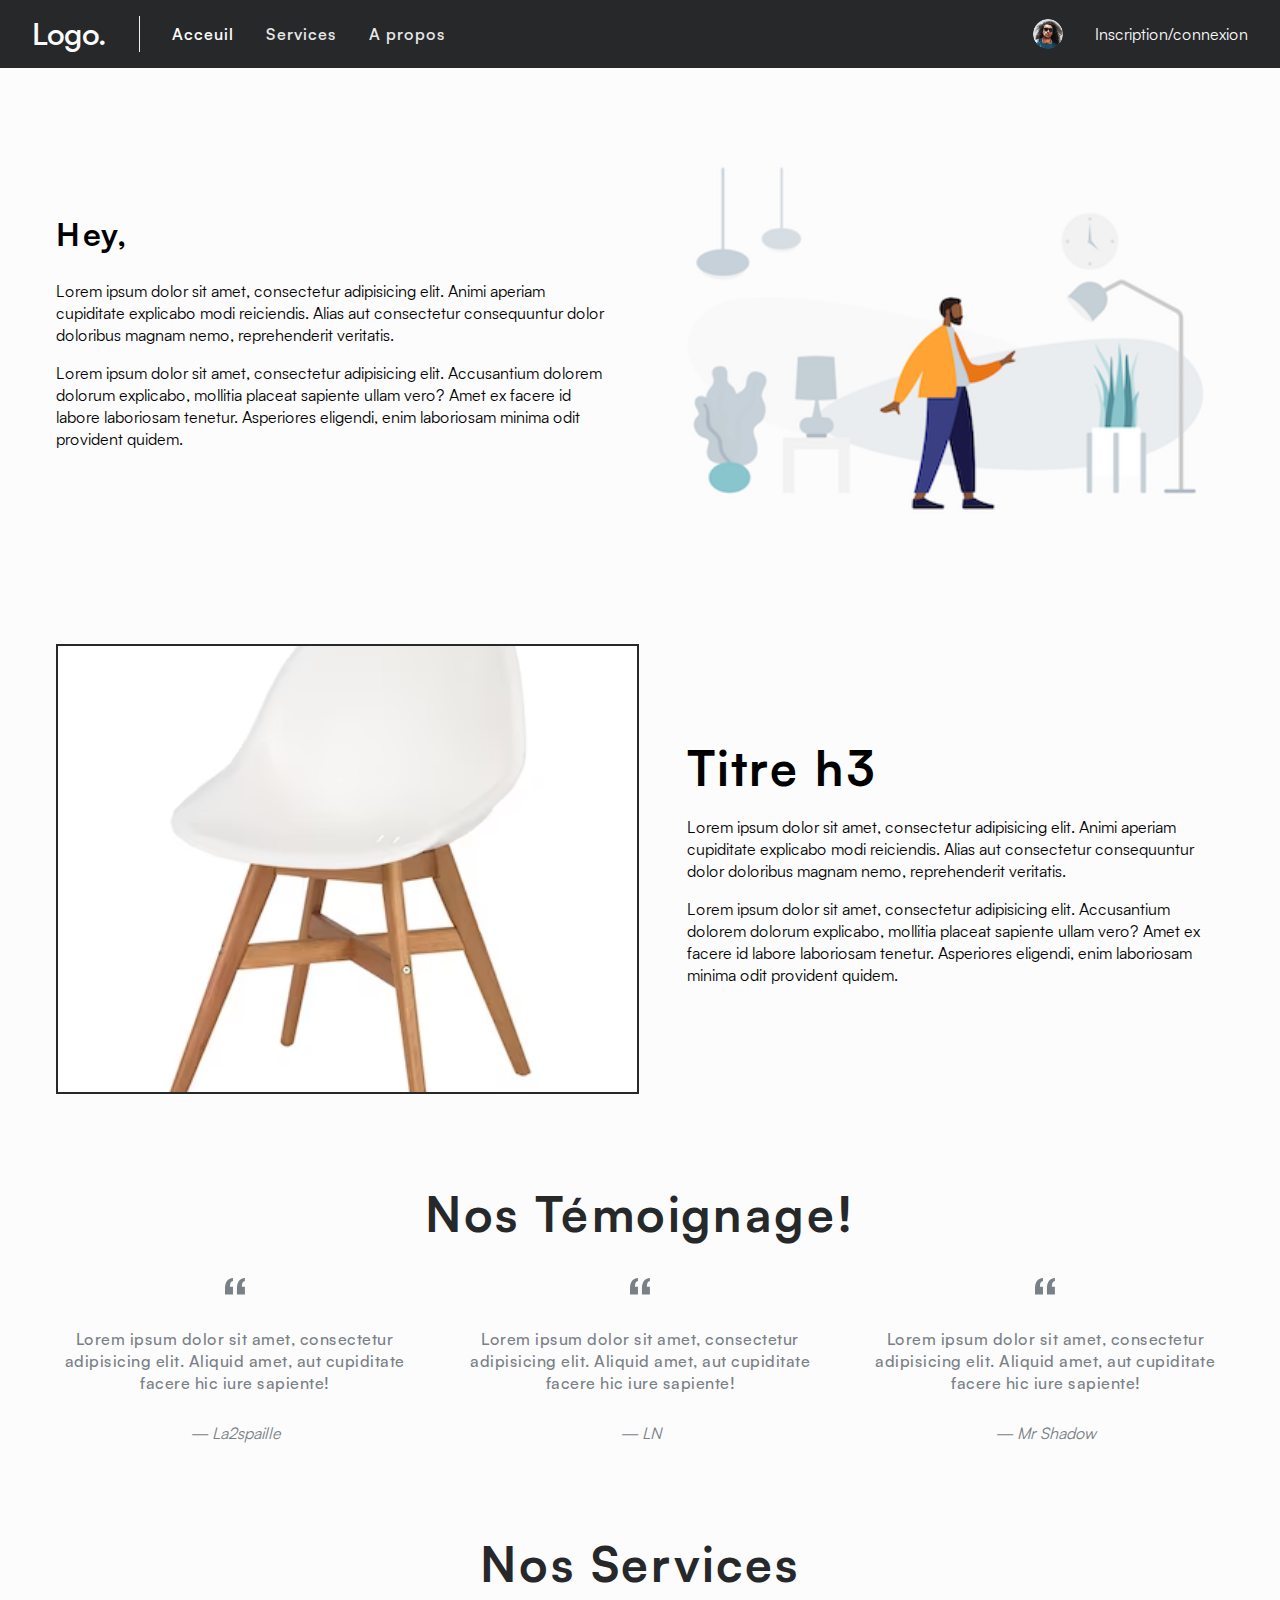
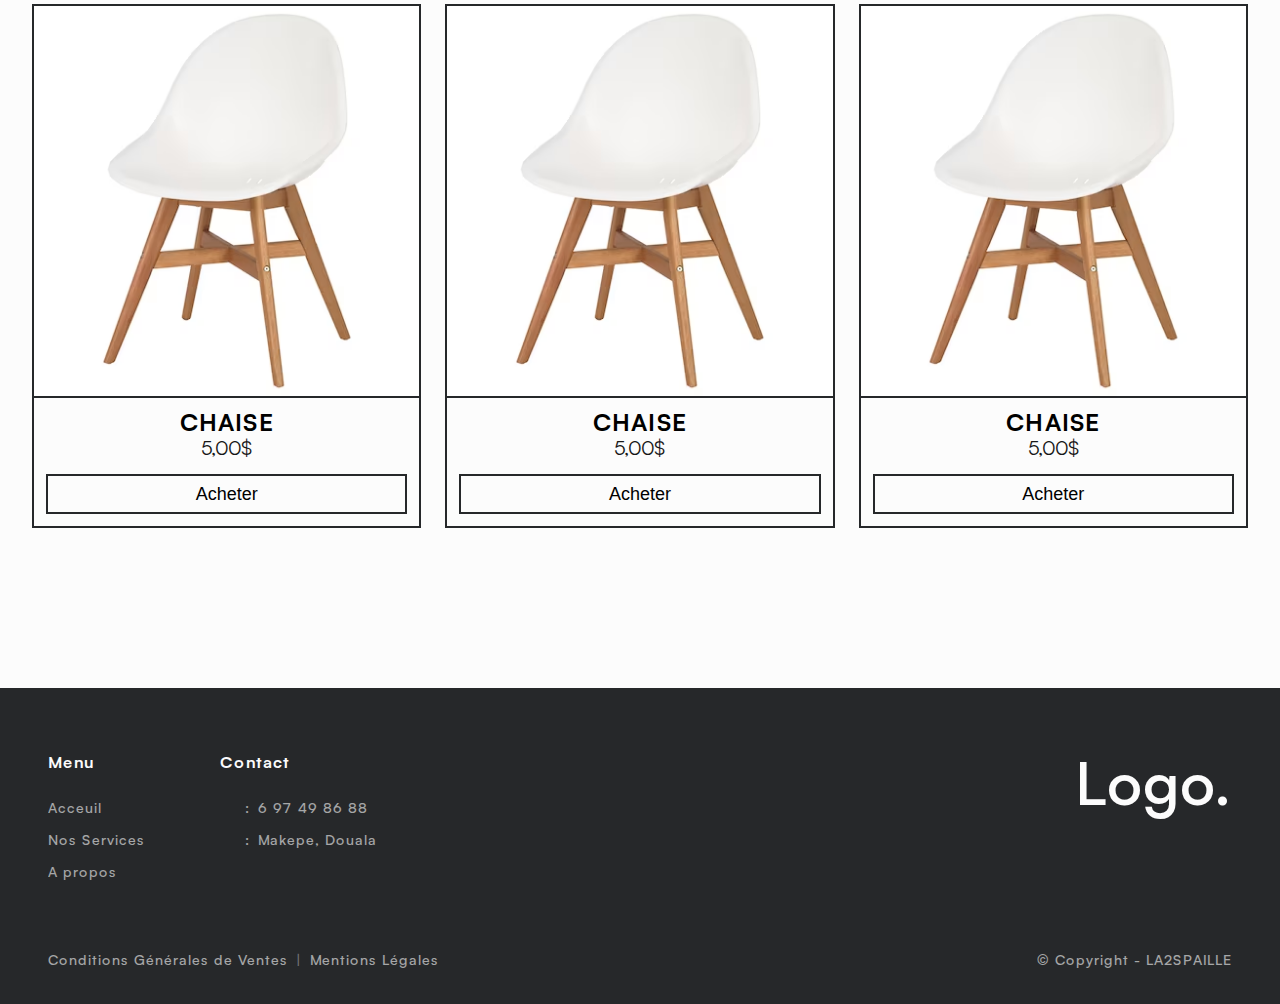
==== commit 551e6494: "init 🎉" ====
--- a/index.html
+++ b/index.html
@@ -5,13 +5,13 @@
     <meta name="viewport"
           content="width=device-width, user-scalable=no, initial-scale=1.0, maximum-scale=1.0, minimum-scale=1.0">
     <meta http-equiv="X-UA-Compatible" content="ie=edge">
-    <link rel="stylesheet" href="/css/style.css">
+    <link rel="stylesheet" href="css/style.css">
     <style>
         @font-face {
             font-family: 'Satoshi-Variable';
-            src: url('/fonts/satoshi/Satoshi-Variable.woff2') format('woff2'),
-            url('/fonts/satoshi/Satoshi-Variable.woff') format('woff'),
-            url('/fonts/satoshi/Satoshi-Variable.ttf') format('truetype');
+            src: url('fonts/satoshi/Satoshi-Variable.woff2') format('woff2'),
+            url('fonts/satoshi/Satoshi-Variable.woff') format('woff'),
+            url('fonts/satoshi/Satoshi-Variable.ttf') format('truetype');
             font-weight: 300 900;
             font-display: swap;
             font-style: normal;
@@ -22,11 +22,60 @@
 <body>
 <div id="app">
     <div id="main">
+        <div id="header">
+            <div id="nav">
+                <div class="c-logo header f-600 f-30px ">
+                    <a href="">Logo.</a>
+                </div>
+                <nav class="w-nav_header">
+                    <ul class="ul-nav_header">
+                        <li class="nav_link is-active">
+                            <a data-text="Acceuil" href="" title="Acceuil"
+                               class="  f-600">Acceuil</a>
+                        </li>
+                        <li class="nav_link">
+                            <a data-text="Services" href="services.html" title="Services"
+                               class="  f-600">Services</a>
+                        </li>
+                        <li class="nav_link">
+                            <a data-text="A propos" href="a-propos" title="A propos"
+                               class="  f-600">A propos</a>
+                        </li>
+                    </ul>
+                </nav>
+                <ul class="ul-cta_header">
+                    <li class="header_avatar">
+                        <div class="c-img">
+                            <img src="media/a.png" alt="">
+                        </div>
+                    </li>
+                    <li>
+                        <div>
+                            <span class="f-under">Inscription/connexion</span>
+                        </div>
+                    </li>
+                </ul>
+            </div>
+        </div>
+
         <div class="page p-home">
             <section class="l-hero">
                 <div class="l-rl">
                     <div class="l-tb">
-
+                        <div class="w-hero w-flex">
+                            <div class="w-text">
+                                <h1>
+                                    <span>Hey,</span>
+                                </h1>
+                                <p><span>Lorem ipsum dolor sit amet, consectetur adipisicing elit. Animi aperiam cupiditate explicabo modi reiciendis. Alias aut consectetur consequuntur dolor doloribus magnam nemo, reprehenderit veritatis.</span>
+                                </p>
+                                <p><span>Lorem ipsum dolor sit amet, consectetur adipisicing elit. Accusantium dolorem dolorum explicabo, mollitia placeat sapiente ullam vero? Amet ex facere id labore laboriosam tenetur. Asperiores eligendi, enim laboriosam minima odit provident quidem.</span>
+                                </p>
+                            </div>
+                            <div class="c-img">
+                                <img src="media/h.png" alt="">
+                            </div>
+                        </div>
                     </div>
                 </div>
             </section>
@@ -35,7 +84,7 @@
                     <div class="l-tb">
                         <div class="w-about w-flex">
                             <div class="c-img">
-                                <img src="/media/c.avif" alt="">
+                                <img src="media/c.avif" alt="">
                             </div>
                             <div class="w-text">
                                 <h3>
@@ -116,7 +165,7 @@
                             <div class="card-product">
                                 <a href="/" class="_a">
                                     <div class="c-img products">
-                                        <img src="/media/c.avif"
+                                        <img src="media/c.avif"
                                              loading="lazy"
                                              alt="Image de produit">
                                     </div>
@@ -145,7 +194,7 @@
                             <div class="card-product">
                                 <a href="/" class="_a">
                                     <div class="c-img products">
-                                        <img src="/media/c.avif"
+                                        <img src="media/c.avif"
                                              loading="lazy"
                                              alt="Image de produit">
                                     </div>
@@ -174,7 +223,7 @@
                             <div class="card-product">
                                 <a href="/" class="_a">
                                     <div class="c-img products">
-                                        <img src="/media/c.avif"
+                                        <img src="media/c.avif"
                                              loading="lazy"
                                              alt="Image de produit">
                                     </div>
@@ -263,7 +312,7 @@
                                     <span>|</span>
                                 </li>
                                 <li>
-                                    <a class=" f-color_light _a" href="/mentions-legales">Mentions Légales</a>
+                                    <a class=" f-color_light _a" href="mentions-legales">Mentions Légales</a>
                                 </li>
                             </ul>
                             <p>
@@ -274,40 +323,9 @@
                     </div>
                 </div>
             </footer>
-
-        </div>
-    </div>
-    <div id="header">
-        <div id="nav">
-            <div class="c-logo header f-600 f-30px">
-                <a href="/">Logo.</a>
-            </div>
-            <nav class="w-nav_header">
-                <ul class="ul-nav_header">
-                    <li class="nav_link">
-                        <a data-text="Acceuil" href="/acceuil" title="Acceuil"
-                           class=" f-color_primary f-600">Acceuil</a>
-                    </li>
-                    <li class="nav_link">
-                        <a data-text="Services" href="/services" title="Services"
-                           class=" f-color_primary f-600">Services</a>
-                    </li>
-                    <li class="nav_link">
-                        <a data-text="A propos" href="/a-propos" title="A propos"
-                           class=" f-color_primary f-600">A propos</a>
-                    </li>
-                </ul>
-            </nav>
-            <ul class="ul-cta_header f-color_primary">
-                <li>
-                    <div class="c-img">
-                        <img src="" alt="">
-                    </div>
-                </li>
-            </ul>
         </div>
     </div>
 </div>
-<script src="/js/app.js"></script>
+<script src="js/app.js"></script>
 </body>
 </html>--- a/css/style.css
+++ b/css/style.css
@@ -8,7 +8,7 @@
   --dark:#181719;
   --l-grey:#F2EFE9;
   --grey: #798086;
-  --bg: #F2F2F2;
+  --bg: #FCFCFC;
   /* icon */
   --icon-font: "Material Symbols Outlined";
   --icon-font-size:20px;
@@ -67,7 +67,7 @@
   - 192px : 12rem
   - 256px : 16rem
  */
-.f-color_primary, .w-products_row_title h3, .w-section_title h3 {
+.f-color_primary, .w-products_row_title h3, .w-section_title h3, .w-list_row_title h3 {
   color: var(--primary);
 }
 
@@ -148,7 +148,7 @@
   line-height: 2.5rem;
 }
 
-.f-48px, .w-about .w-text h3, .w-products_row_title h3, .w-section_title h3 {
+.f-48px, .w-about .w-text h3, .w-hero .w-text h3, .w-products_row_title h3, .w-section_title h3, .w-list_row_title h3 {
   font-size: 3rem;
   line-height: 1;
 }
@@ -743,9 +743,11 @@
 }
 
 #nav {
-  display: flex;
+  display: grid;
+  grid-template: auto/auto auto 1fr;
   padding: 16px 0;
-  background: var(--light);
+  background: var(--primary);
+  color: var(--light);
   position: relative;
 }
 #nav .c-logo {
@@ -768,7 +770,10 @@
 .ul-nav_header li {
   letter-spacing: 1px;
 }
-.ul-nav_header li:not(:first-child) {
+.ul-nav_header li a {
+  color: var(--light);
+}
+.ul-nav_header li:not(.is-active) {
   opacity: 0.9;
 }
 
@@ -776,10 +781,16 @@
   display: flex;
   align-items: center;
   align-self: stretch;
+  justify-self: flex-end;
   gap: 32px;
 }
 .ul-cta_header li {
   line-height: 1;
+}
+
+.header_avatar .c-img {
+  border-radius: 50%;
+  height: 30px;
 }
 
 #home #footer {
@@ -899,17 +910,21 @@
   justify-content: space-between;
 }
 
-.w-products_row_title, .w-section_title {
+.w-products_row_title, .w-section_title, .w-list_row_title {
   margin: 0 0 16px;
 }
-.w-products_row_title h3, .w-section_title h3 {
+.w-products_row_title h3, .w-section_title h3, .w-list_row_title h3 {
   text-transform: capitalize;
 }
 
-.w-products_row {
+.w-products_row, .w-products_list {
   display: grid;
   gap: 24px;
   grid-template: 1fr/1fr 1fr 1fr;
+}
+
+.w-products_list {
+  grid-template: auto/1fr 1fr 1fr;
 }
 
 h1 {
@@ -935,6 +950,10 @@
   letter-spacing: 0.5px;
 }
 
+.page {
+  padding: var(--header-height) 0 0;
+}
+
 section .l-rl {
   padding: 0 32px;
 }
@@ -958,20 +977,21 @@
   }
 }
 
-.w-about > div {
+.w-about > div, .w-hero > div {
   flex-basis: 50%;
 }
+.w-about .w-text, .w-hero .w-text {
+  padding: 0 24px;
+  align-self: center;
+}
+.w-about .w-text h3, .w-hero .w-text h3 {
+  margin: 0 0 16px;
+}
+
 .w-about .c-img {
   border: 2px solid var(--primary);
   margin: 0 24px;
   max-height: 50vh;
 }
-.w-about .w-text {
-  padding: 0 24px;
-  align-self: center;
-}
-.w-about .w-text h3 {
-  margin: 0 0 16px;
-}
 
 /*# sourceMappingURL=style.css.map */
